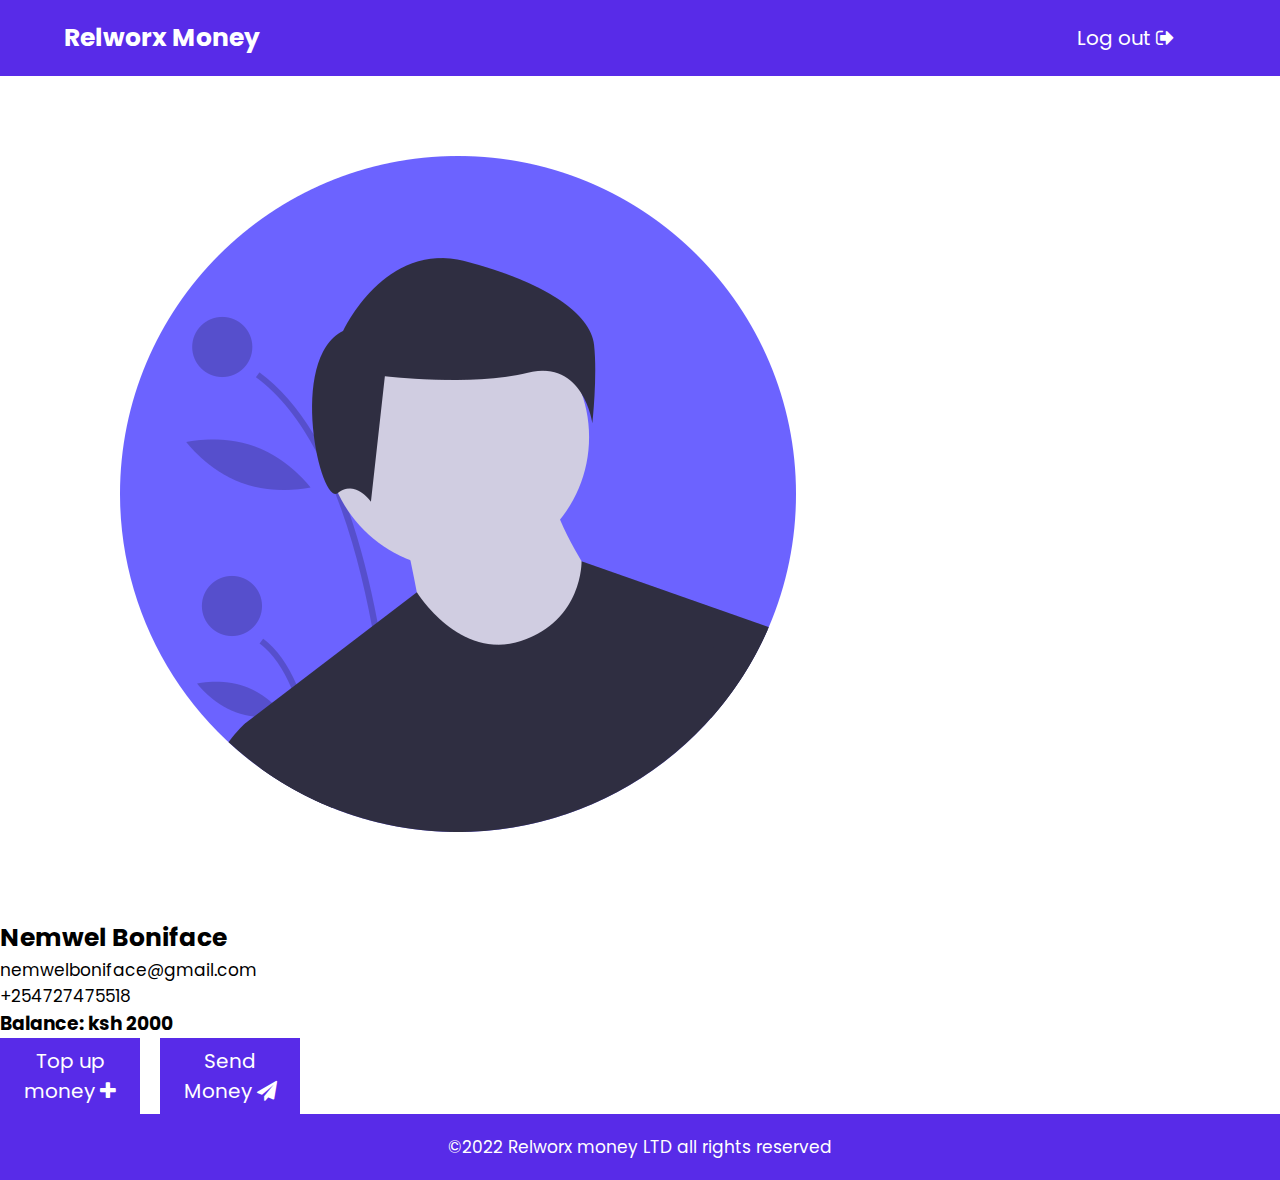
==== account.html @ b6ee5abb "Update created the account page and updated the signup form to include gender field" ====
<!DOCTYPE html>
<html lang="en">
<head>
  <meta charset="UTF-8">
  <meta http-equiv="X-UA-Compatible" content="IE=edge">
  <meta name="viewport" content="width=device-width, initial-scale=1.0">

  <!-- Project stylesheets -->

  <link rel="stylesheet" href="./stylesheets/home.css">

  <!--font aweome icons links-->

  <link rel="stylesheet" href="https://maxcdn.bootstrapcdn.com/font-awesome/4.2.0/css/font-awesome.min.css">
  <link rel="stylesheet" href="https://cdnjs.cloudflare.com/ajax/libs/font-awesome/4.7.0/css/font-awesome.min.css">

  <!-- Google fonts poppins -->
  
  <link href="https://fonts.googleapis.com/css2?family=Poppins:ital,wght@0,200;0,300;0,400;0,500;0,600;0,700;0,800;0,900;1,200;1,300;1,400;1,500;1,600;1,700;1,800;1,900&display=swap" rel="stylesheet">
  
  <title>Relworx Money | Account</title>
</head>
<body>

  <header class="header">
    <nav class="navbar">
      <h2>Relworx Money</h2>
      <ul>
        <li><button type="button">Log out<i class="fa fa-sign-out" aria-hidden="true"></i></button></li>
      </ul>
    </nav>
  </header>

  <section class="account">
    <div class="profileHeader">
      <img src="./images/maleAvatar.png" alt="Avatar">
      <div class="headerDetails">
        <h2>Nemwel Boniface</h2>
        <p>nemwelboniface@gmail.com</p>
        <p>+254727475518</p>
      </div>
    </div>

    <h3>Balance: ksh 2000</h3>

    <ul>
      <li><button type="button">Top up money<i class="fa fa-plus" aria-hidden="true"></i></button></li>
      <li><button type="button">Send Money<i class="fa fa-paper-plane" aria-hidden="true"></i></button></li>
    </ul>
  </section>

  <footer class="footer">
    <p>&copy;2022 Relworx money LTD all rights reserved</p>
  </footer>
</body>
</html>
---- stylesheets/home.css ----
* {
  margin: 0;
  padding: 0;
  box-sizing: border-box;
  font-family: 'Poppins', sans-serif;
}

html,
body {
  overflow-x: hidden;
}

:root {
  --blue: rgba(88, 43, 232, 1);
  --pink: rgba(255, 20, 147, 1);
}

body {
  position: relative;
}

h2 {
  font-size: 25px;
}

h4 {
  font-size: 22px;
}

p {
  font-size: 17px;
}

a {
  font-size: 17px;
}

/* Header section and navbar */

.header {
  width: 100%;
  color: #fff;
}

.header .navbar {
  background-color: var(--blue);
  padding: 15px 5%;
  display: flex;
  justify-content: space-between;
  align-items: center;
}

ul {
  display: flex;
}

ul li {
  list-style-type: none;
  margin-right: 20px;
}

ul li button {
  width: 140px;
  cursor: pointer;
  color: #fff;
  padding: 8px;
  border: none;
  outline: none;
  transition: 0.5s;
  background-color: var(--blue);
  font-size: 20px;
}

ul li button:hover {
  border: 1px solid var(--blue);
  background-color: #fff;
  color: var(--blue);
}

ul li button i {
  margin-left: 5px;
  font-size: 23px;
}


/* main section. Will house the home, signin and sign up */

.hidden {
  display: none;
}

.main {
  width: 100%;
  padding: 5%;
}

.main .homePage {
  display: grid;
  grid-template-columns: 1fr 1fr;
  gap: 30px;
}

.main .homePage .homeLeft h1 {
  font-size: 40px;
  margin: 40px 0;
}

.main .homePage .homeLeft p {
  margin: 25px 0;
  font-size: 19px;
}

.main .homePage .homeRight img {
  width: 100%;
}

/* Sign in section now */

.signin h2 {
  text-align: center;
  font-size: 35px;
}

.signin .accountSignin {
  display: grid;
  grid-template-columns: 1fr 1fr;
  gap: 30px;
}

.signin .accountSignin img {
  width: 100%;
}

.signin .accountSignin .form {
  margin: 3rem 0;
}

.signin .accountSignin .form input {
  margin: 1rem 0;
  padding: 10px;
}

.signin .accountSignin .form button {
  width: 100px;
  background-color: var(--blue);
  color: #fff;
  transition: 0.5s;
  cursor: pointer;
  padding: 10px;
}

.signin .accountSignin .form button:hover {
  border: 1px solid var(--blue);
  background-color: #fff;
  color: var(--blue);
}

.signin .accountSignin .form button i {
  margin-left: 5px;
  font-size: 23px;
}


/* Sign up section */

.signup h2 {
  text-align: center;
  font-size: 35px; 
}

.signup .accountSignup {
  display: grid;
  grid-template-columns: 1fr 1fr;
  gap: 30px;
}

.signup .accountSignup img {
  width: 100%;
}

.signup .accountSignup .form {
  margin: 3rem 0;
}

.signup .accountSignup .form h3 {
  margin: 0.4rem 0;
}

.signup .accountSignup .form .inputnameGroup {
  display: flex;
  gap: 10px;
}

.signup .accountSignup .form input {
  margin: 0.4rem 0;
  padding: 10px;
}

.signup .accountSignup .form button {
  width: 140px;
  background-color: var(--blue);
  color: #fff;
  transition: 0.5s;
  cursor: pointer;
  padding: 10px;
}

.signup .accountSignup .form button:hover {
  border: 1px solid var(--blue);
  background-color: #fff;
  color: var(--blue);
}

.signup .accountSignup .form button i {
  margin-left: 5px;
  font-size: 23px;
}

/* Footer section now */

.footer {
  text-align: center;
  width: 100%;
  padding: 20px 5%;
  background-color: var(--blue);
  color: #fff;
}
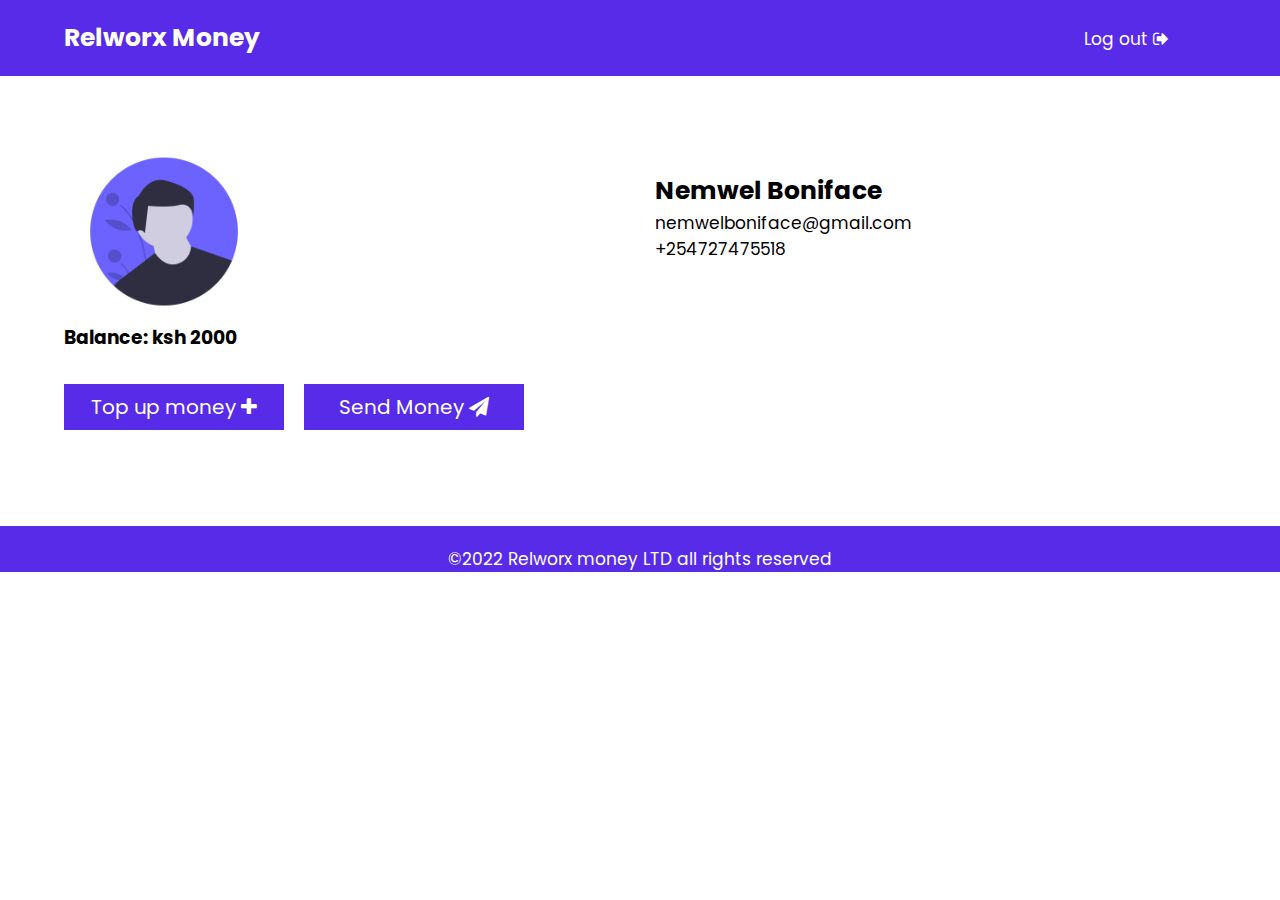
==== commit 942922eb: "Update did a basic styling of the account page" ====
--- a/account.html
+++ b/account.html
@@ -8,6 +8,7 @@
   <!-- Project stylesheets -->
 
   <link rel="stylesheet" href="./stylesheets/home.css">
+  <link rel="stylesheet" href="./stylesheets/account.css">
 
   <!--font aweome icons links-->
 
@@ -26,7 +27,7 @@
     <nav class="navbar">
       <h2>Relworx Money</h2>
       <ul>
-        <li><button type="button">Log out<i class="fa fa-sign-out" aria-hidden="true"></i></button></li>
+        <li><button type="button"><a href="index.html">Log out<i class="fa fa-sign-out" aria-hidden="true"></i></a></button></li>
       </ul>
     </nav>
   </header>
--- a/stylesheets/home.css
+++ b/stylesheets/home.css
@@ -221,7 +221,7 @@
 .footer {
   text-align: center;
   width: 100%;
-  padding: 20px 5%;
-  background-color: var(--blue);
-  color: #fff;
-}
+  padding: 20px 5% 0 5%;
+  background-color: var(--blue);
+  color: #fff;
+}
--- a/stylesheets/account.css
+++ b/stylesheets/account.css
@@ -0,0 +1,72 @@
+* {
+  margin: 0;
+  padding: 0;
+  box-sizing: border-box;
+  font-family: 'Poppins', sans-serif;
+}
+
+html,
+body {
+  overflow-x: hidden;
+}
+
+:root {
+  --blue: rgba(88, 43, 232, 1);
+  --pink: rgba(255, 20, 147, 1);
+}
+
+body {
+  position: relative;
+}
+
+h2 {
+  font-size: 25px;
+}
+
+h4 {
+  font-size: 22px;
+}
+
+p {
+  font-size: 17px;
+}
+
+a {
+  font-size: 17px;
+}
+
+/* The accounts section now */
+
+.navbar ul li button a {
+  text-decoration: none;
+  color: #fff;
+}
+
+.account {
+  width: 100%;
+  padding: 5%;
+}
+
+.account .profileHeader {
+  display: grid;
+  grid-template-columns: 1fr 1fr;
+  gap: 30px;
+  margin: 2rem 9;
+}
+
+.account .profileHeader img {
+  width: 100%;
+  max-width: 200px;
+}
+
+.account .profileHeader .headerDetails {
+  margin: 2rem 0;
+}
+
+.account ul {
+  margin: 2rem 0;
+}
+
+.account ul li button {
+  width: 220px;
+}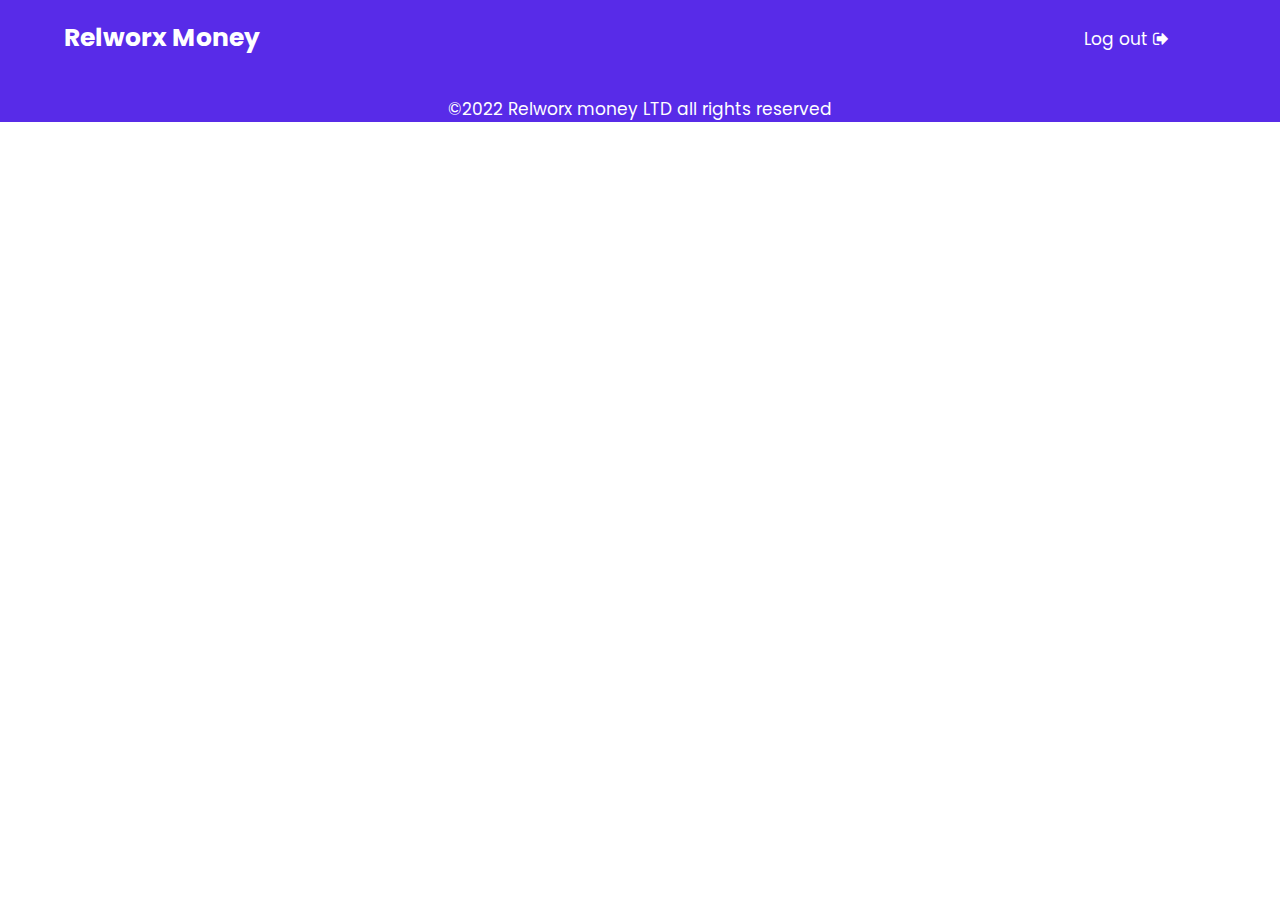
==== commit 70a958b6: "Update to project files including account details in the index.html file" ====
--- a/account.html
+++ b/account.html
@@ -32,9 +32,9 @@
     </nav>
   </header>
 
-  <section class="account">
+  <!-- <section id="unique" class="account">
     <div class="profileHeader">
-      <img src="./images/maleAvatar.png" alt="Avatar">
+      <img src="./images/femaleAvatar.png" alt="Avatar">
       <div class="headerDetails">
         <h2>Nemwel Boniface</h2>
         <p>nemwelboniface@gmail.com</p>
@@ -48,10 +48,15 @@
       <li><button type="button">Top up money<i class="fa fa-plus" aria-hidden="true"></i></button></li>
       <li><button type="button">Send Money<i class="fa fa-paper-plane" aria-hidden="true"></i></button></li>
     </ul>
-  </section>
+  </section> -->
 
   <footer class="footer">
     <p>&copy;2022 Relworx money LTD all rights reserved</p>
   </footer>
+
+  <script src="./scripts/signIn.js"></script>
 </body>
+
+
+<!-- <script src="./scripts/modules/account.js" type="module"></script> -->
 </html>--- a/stylesheets/home.css
+++ b/stylesheets/home.css
@@ -35,6 +35,10 @@
   font-size: 17px;
 }
 
+.error {
+  color: rgb(167, 40, 40);
+}
+
 /* Header section and navbar */
 
 .header {
@@ -50,6 +54,10 @@
   align-items: center;
 }
 
+.header .navbar h2 {
+  cursor: pointer;
+}
+
 ul {
   display: flex;
 }
@@ -94,7 +102,7 @@
   padding: 5%;
 }
 
-.main .homePage {
+.main .homePage .homepageCont {
   display: grid;
   grid-template-columns: 1fr 1fr;
   gap: 30px;
@@ -131,16 +139,16 @@
   width: 100%;
 }
 
-.signin .accountSignin .form {
+.signin .accountSignin .signinform {
   margin: 3rem 0;
 }
 
-.signin .accountSignin .form input {
+.signin .accountSignin .signinform input {
   margin: 1rem 0;
   padding: 10px;
 }
 
-.signin .accountSignin .form button {
+.signin .accountSignin .signinform button {
   width: 100px;
   background-color: var(--blue);
   color: #fff;
@@ -149,13 +157,13 @@
   padding: 10px;
 }
 
-.signin .accountSignin .form button:hover {
+.signin .accountSignin .signinform button:hover {
   border: 1px solid var(--blue);
   background-color: #fff;
   color: var(--blue);
 }
 
-.signin .accountSignin .form button i {
+.signin .accountSignin .signinform button i {
   margin-left: 5px;
   font-size: 23px;
 }
@@ -178,25 +186,25 @@
   width: 100%;
 }
 
-.signup .accountSignup .form {
+.signup .accountSignup .signUpform {
   margin: 3rem 0;
 }
 
-.signup .accountSignup .form h3 {
+.signup .accountSignup .signUpform h3 {
   margin: 0.4rem 0;
 }
 
-.signup .accountSignup .form .inputnameGroup {
+.signup .accountSignup .signUpform .inputnameGroup {
   display: flex;
   gap: 10px;
 }
 
-.signup .accountSignup .form input {
+.signup .accountSignup .signUpform input {
   margin: 0.4rem 0;
   padding: 10px;
 }
 
-.signup .accountSignup .form button {
+.signup .accountSignup .signUpform button {
   width: 140px;
   background-color: var(--blue);
   color: #fff;
@@ -205,13 +213,13 @@
   padding: 10px;
 }
 
-.signup .accountSignup .form button:hover {
+.signup .accountSignup .signUpform button:hover {
   border: 1px solid var(--blue);
   background-color: #fff;
   color: var(--blue);
 }
 
-.signup .accountSignup .form button i {
+.signup .accountSignup .signUpform button i {
   margin-left: 5px;
   font-size: 23px;
 }
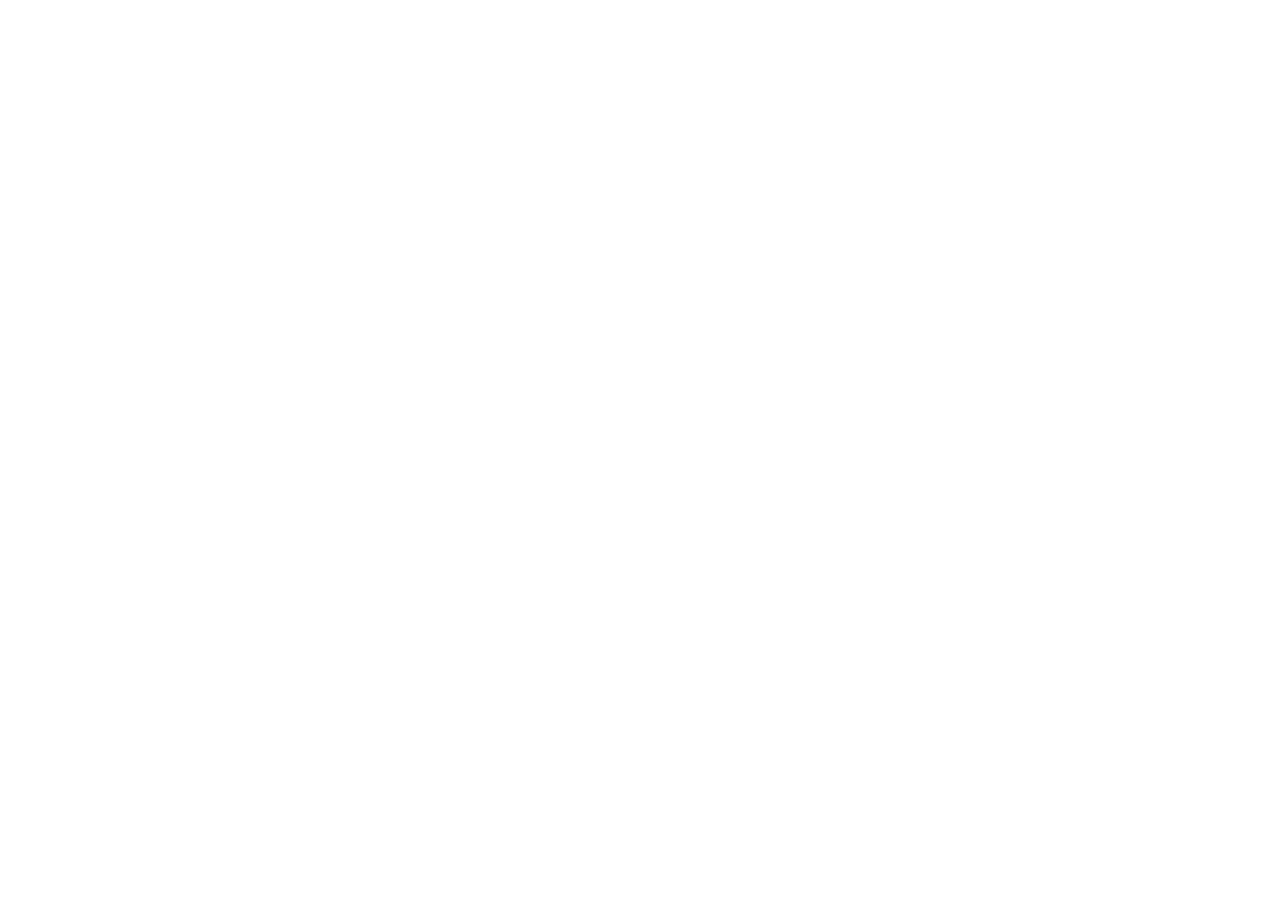
==== commit 7752d1e8: "Update to project styling" ====
--- a/account.html
+++ b/account.html
@@ -9,6 +9,7 @@
 
   <link rel="stylesheet" href="./stylesheets/home.css">
   <link rel="stylesheet" href="./stylesheets/account.css">
+  <link rel="stylesheet" href="./stylesheets/topup.css">
 
   <!--font aweome icons links-->
 
@@ -23,40 +24,8 @@
 </head>
 <body>
 
-  <header class="header">
-    <nav class="navbar">
-      <h2>Relworx Money</h2>
-      <ul>
-        <li><button type="button"><a href="index.html">Log out<i class="fa fa-sign-out" aria-hidden="true"></i></a></button></li>
-      </ul>
-    </nav>
-  </header>
-
-  <!-- <section id="unique" class="account">
-    <div class="profileHeader">
-      <img src="./images/femaleAvatar.png" alt="Avatar">
-      <div class="headerDetails">
-        <h2>Nemwel Boniface</h2>
-        <p>nemwelboniface@gmail.com</p>
-        <p>+254727475518</p>
-      </div>
-    </div>
-
-    <h3>Balance: ksh 2000</h3>
-
-    <ul>
-      <li><button type="button">Top up money<i class="fa fa-plus" aria-hidden="true"></i></button></li>
-      <li><button type="button">Send Money<i class="fa fa-paper-plane" aria-hidden="true"></i></button></li>
-    </ul>
-  </section> -->
-
-  <footer class="footer">
-    <p>&copy;2022 Relworx money LTD all rights reserved</p>
-  </footer>
-
   <script src="./scripts/signIn.js"></script>
 </body>
 
 
-<!-- <script src="./scripts/modules/account.js" type="module"></script> -->
 </html>--- a/stylesheets/home.css
+++ b/stylesheets/home.css
@@ -204,7 +204,7 @@
   padding: 10px;
 }
 
-.signup .accountSignup .signUpform button {
+ button {
   width: 140px;
   background-color: var(--blue);
   color: #fff;
@@ -213,13 +213,13 @@
   padding: 10px;
 }
 
-.signup .accountSignup .signUpform button:hover {
+ button:hover {
   border: 1px solid var(--blue);
   background-color: #fff;
   color: var(--blue);
 }
 
-.signup .accountSignup .signUpform button i {
+ button i {
   margin-left: 5px;
   font-size: 23px;
 }
--- a/stylesheets/topup.css
+++ b/stylesheets/topup.css
@@ -0,0 +1,34 @@
+.topup {
+  width: 700px;
+  height: 400px;
+  z-index: 2;
+  margin: auto;
+  position: relative;
+  display: none;
+  background-color: #fff;
+}
+
+.topupmoney {
+  margin: auto 0;
+  position: absolute;
+  top: 50%;
+  -ms-transform: translateY(-50%);
+  transform: translateY(-50%);
+}
+
+.topupHeader {
+  display: flex;
+  justify-content: space-between;
+  align-items: center;
+  gap: 40px;
+}
+
+.topupHeader button {
+  width: 40px;
+  background-color: rgb(184, 25, 25);
+}
+
+.topupForm input {
+  padding: 10px;
+  margin: 0.5rem 0;
+}
